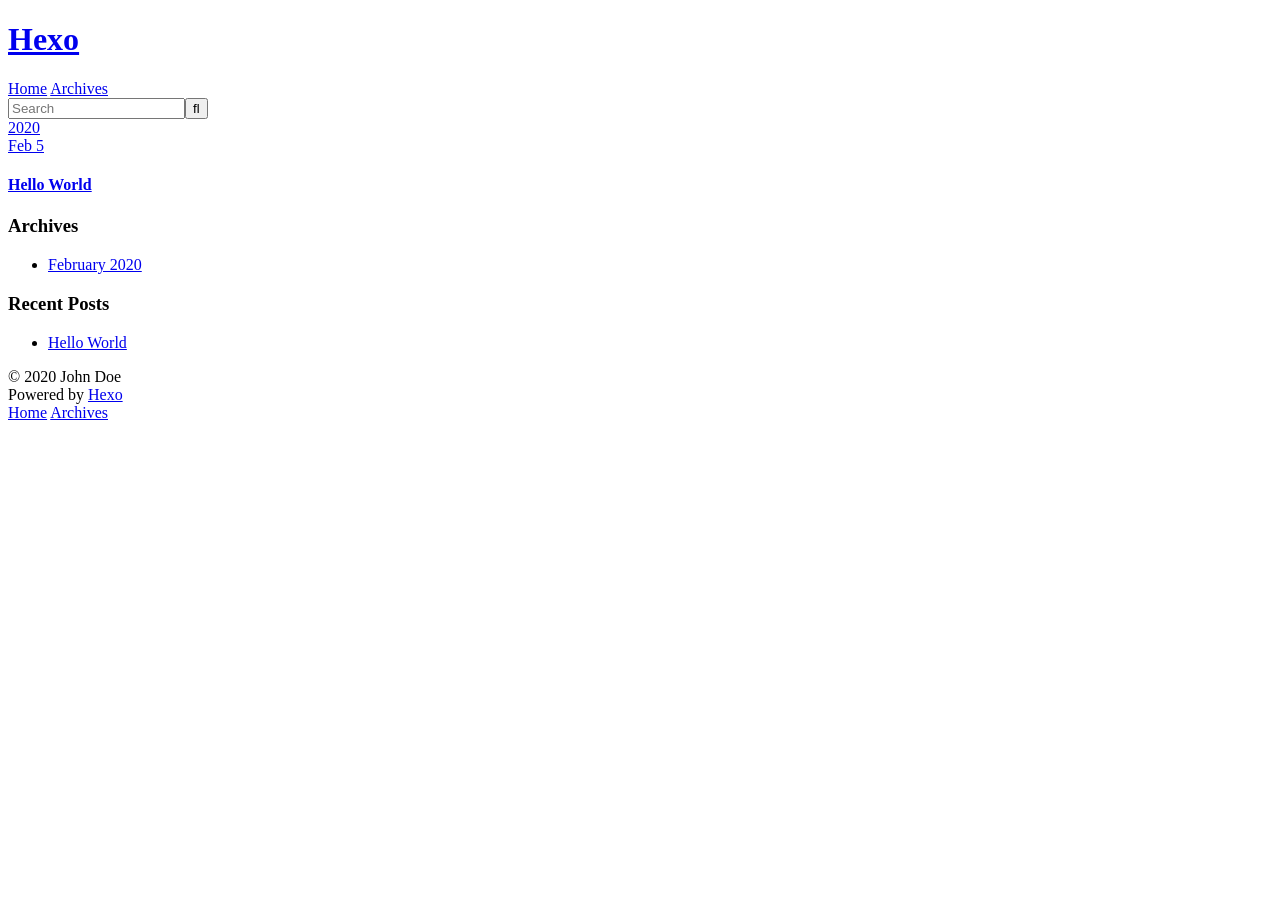
==== archives/index.html @ 66098f7b "Site updated: 2020-02-05 17:33:13" ====
<!DOCTYPE html>
<html>
<head>
  <meta charset="utf-8">
  

  
  <title>Archives | Hexo</title>
  <meta name="viewport" content="width=device-width, initial-scale=1, maximum-scale=1">
  <meta property="og:type" content="website">
<meta property="og:title" content="Hexo">
<meta property="og:url" content="http://yoursite.com/archives/index.html">
<meta property="og:site_name" content="Hexo">
<meta property="og:locale" content="en_US">
<meta property="article:author" content="John Doe">
<meta name="twitter:card" content="summary">
  
    <link rel="alternate" href="/atom.xml" title="Hexo" type="application/atom+xml">
  
  
    <link rel="icon" href="/favicon.png">
  
  
    <link href="//fonts.googleapis.com/css?family=Source+Code+Pro" rel="stylesheet" type="text/css">
  
  
<link rel="stylesheet" href="/css/style.css">

<meta name="generator" content="Hexo 4.2.0"></head>

<body>
  <div id="container">
    <div id="wrap">
      <header id="header">
  <div id="banner"></div>
  <div id="header-outer" class="outer">
    <div id="header-title" class="inner">
      <h1 id="logo-wrap">
        <a href="/" id="logo">Hexo</a>
      </h1>
      
    </div>
    <div id="header-inner" class="inner">
      <nav id="main-nav">
        <a id="main-nav-toggle" class="nav-icon"></a>
        
          <a class="main-nav-link" href="/">Home</a>
        
          <a class="main-nav-link" href="/archives">Archives</a>
        
      </nav>
      <nav id="sub-nav">
        
          <a id="nav-rss-link" class="nav-icon" href="/atom.xml" title="RSS Feed"></a>
        
        <a id="nav-search-btn" class="nav-icon" title="Search"></a>
      </nav>
      <div id="search-form-wrap">
        <form action="//google.com/search" method="get" accept-charset="UTF-8" class="search-form"><input type="search" name="q" class="search-form-input" placeholder="Search"><button type="submit" class="search-form-submit">&#xF002;</button><input type="hidden" name="sitesearch" value="http://yoursite.com"></form>
      </div>
    </div>
  </div>
</header>
      <div class="outer">
        <section id="main">
  
  
    
    
      
      
      <section class="archives-wrap">
        <div class="archive-year-wrap">
          <a href="/archives/2020" class="archive-year">2020</a>
        </div>
        <div class="archives">
    
    <article class="archive-article archive-type-post">
  <div class="archive-article-inner">
    <header class="archive-article-header">
      <a href="/2020/02/05/hello-world/" class="archive-article-date">
  <time datetime="2020-02-05T09:27:51.643Z" itemprop="datePublished">Feb 5</time>
</a>
      
  
    <h1 itemprop="name">
      <a class="archive-article-title" href="/2020/02/05/hello-world/">Hello World</a>
    </h1>
  

    </header>
  </div>
</article>
  
  
    </div></section>
  


</section>
        
          <aside id="sidebar">
  
    

  
    

  
    
  
    
  <div class="widget-wrap">
    <h3 class="widget-title">Archives</h3>
    <div class="widget">
      <ul class="archive-list"><li class="archive-list-item"><a class="archive-list-link" href="/archives/2020/02/">February 2020</a></li></ul>
    </div>
  </div>


  
    
  <div class="widget-wrap">
    <h3 class="widget-title">Recent Posts</h3>
    <div class="widget">
      <ul>
        
          <li>
            <a href="/2020/02/05/hello-world/">Hello World</a>
          </li>
        
      </ul>
    </div>
  </div>

  
</aside>
        
      </div>
      <footer id="footer">
  
  <div class="outer">
    <div id="footer-info" class="inner">
      &copy; 2020 John Doe<br>
      Powered by <a href="http://hexo.io/" target="_blank">Hexo</a>
    </div>
  </div>
</footer>
    </div>
    <nav id="mobile-nav">
  
    <a href="/" class="mobile-nav-link">Home</a>
  
    <a href="/archives" class="mobile-nav-link">Archives</a>
  
</nav>
    

<script src="//ajax.googleapis.com/ajax/libs/jquery/2.0.3/jquery.min.js"></script>


  
<link rel="stylesheet" href="/fancybox/jquery.fancybox.css">

  
<script src="/fancybox/jquery.fancybox.pack.js"></script>




<script src="/js/script.js"></script>




  </div>
</body>
</html>
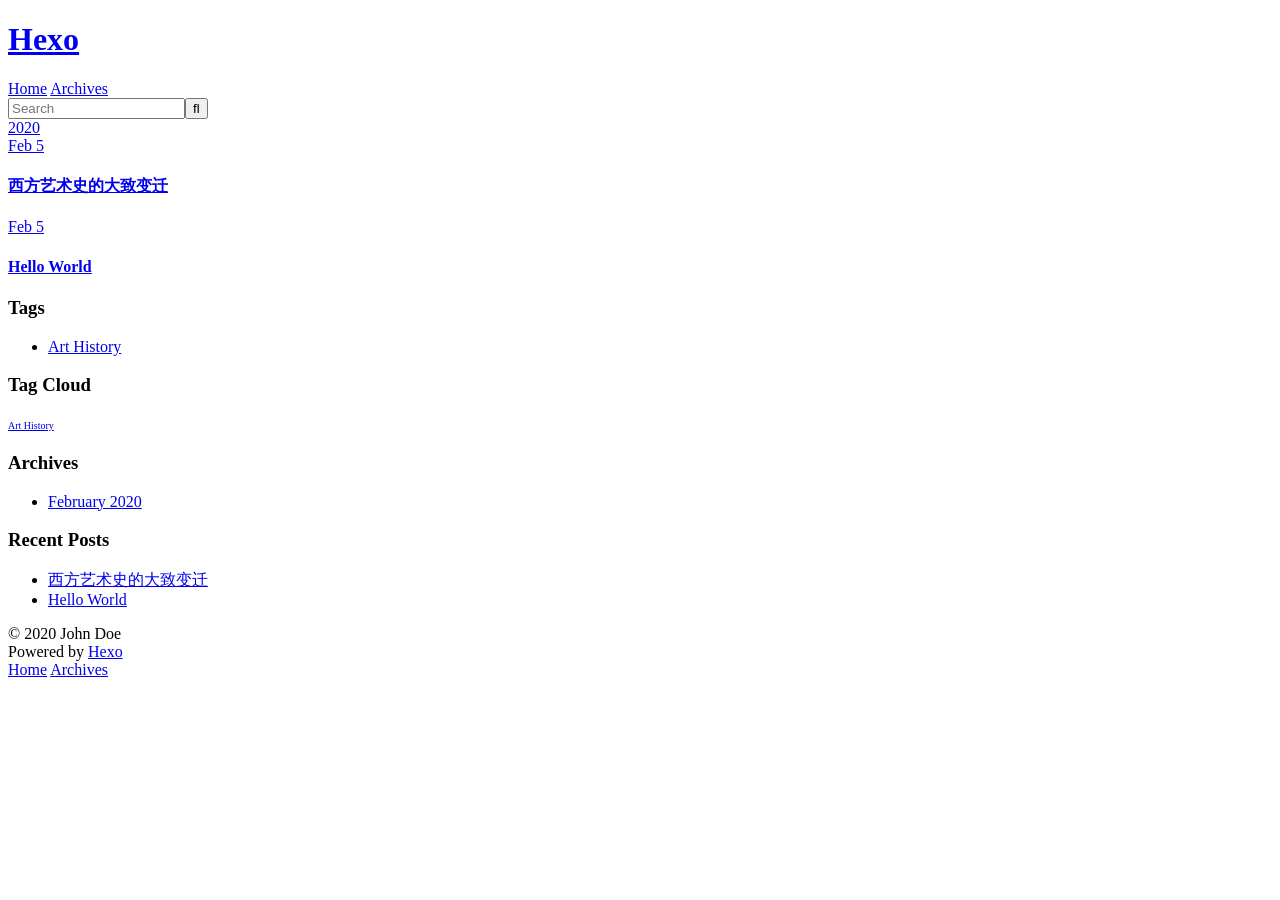
==== commit d9cea39e: "Site updated: 2020-02-05 18:09:44" ====
--- a/archives/index.html
+++ b/archives/index.html
@@ -78,6 +78,25 @@
     <article class="archive-article archive-type-post">
   <div class="archive-article-inner">
     <header class="archive-article-header">
+      <a href="/2020/02/05/%E8%A5%BF%E6%96%B9%E8%89%BA%E6%9C%AF%E5%8F%B2%E7%9A%84%E5%A4%A7%E8%87%B4%E5%8F%98%E8%BF%81/" class="archive-article-date">
+  <time datetime="2020-02-05T09:46:42.000Z" itemprop="datePublished">Feb 5</time>
+</a>
+      
+  
+    <h1 itemprop="name">
+      <a class="archive-article-title" href="/2020/02/05/%E8%A5%BF%E6%96%B9%E8%89%BA%E6%9C%AF%E5%8F%B2%E7%9A%84%E5%A4%A7%E8%87%B4%E5%8F%98%E8%BF%81/">西方艺术史的大致变迁</a>
+    </h1>
+  
+
+    </header>
+  </div>
+</article>
+  
+    
+    
+    <article class="archive-article archive-type-post">
+  <div class="archive-article-inner">
+    <header class="archive-article-header">
       <a href="/2020/02/05/hello-world/" class="archive-article-date">
   <time datetime="2020-02-05T09:27:51.643Z" itemprop="datePublished">Feb 5</time>
 </a>
@@ -105,9 +124,23 @@
 
   
     
-
-  
-    
+  <div class="widget-wrap">
+    <h3 class="widget-title">Tags</h3>
+    <div class="widget">
+      <ul class="tag-list" itemprop="keywords"><li class="tag-list-item"><a class="tag-list-link" href="/tags/Art-History/" rel="tag">Art History</a></li></ul>
+    </div>
+  </div>
+
+
+  
+    
+  <div class="widget-wrap">
+    <h3 class="widget-title">Tag Cloud</h3>
+    <div class="widget tagcloud">
+      <a href="/tags/Art-History/" style="font-size: 10px;">Art History</a>
+    </div>
+  </div>
+
   
     
   <div class="widget-wrap">
@@ -124,6 +157,10 @@
     <h3 class="widget-title">Recent Posts</h3>
     <div class="widget">
       <ul>
+        
+          <li>
+            <a href="/2020/02/05/%E8%A5%BF%E6%96%B9%E8%89%BA%E6%9C%AF%E5%8F%B2%E7%9A%84%E5%A4%A7%E8%87%B4%E5%8F%98%E8%BF%81/">西方艺术史的大致变迁</a>
+          </li>
         
           <li>
             <a href="/2020/02/05/hello-world/">Hello World</a>
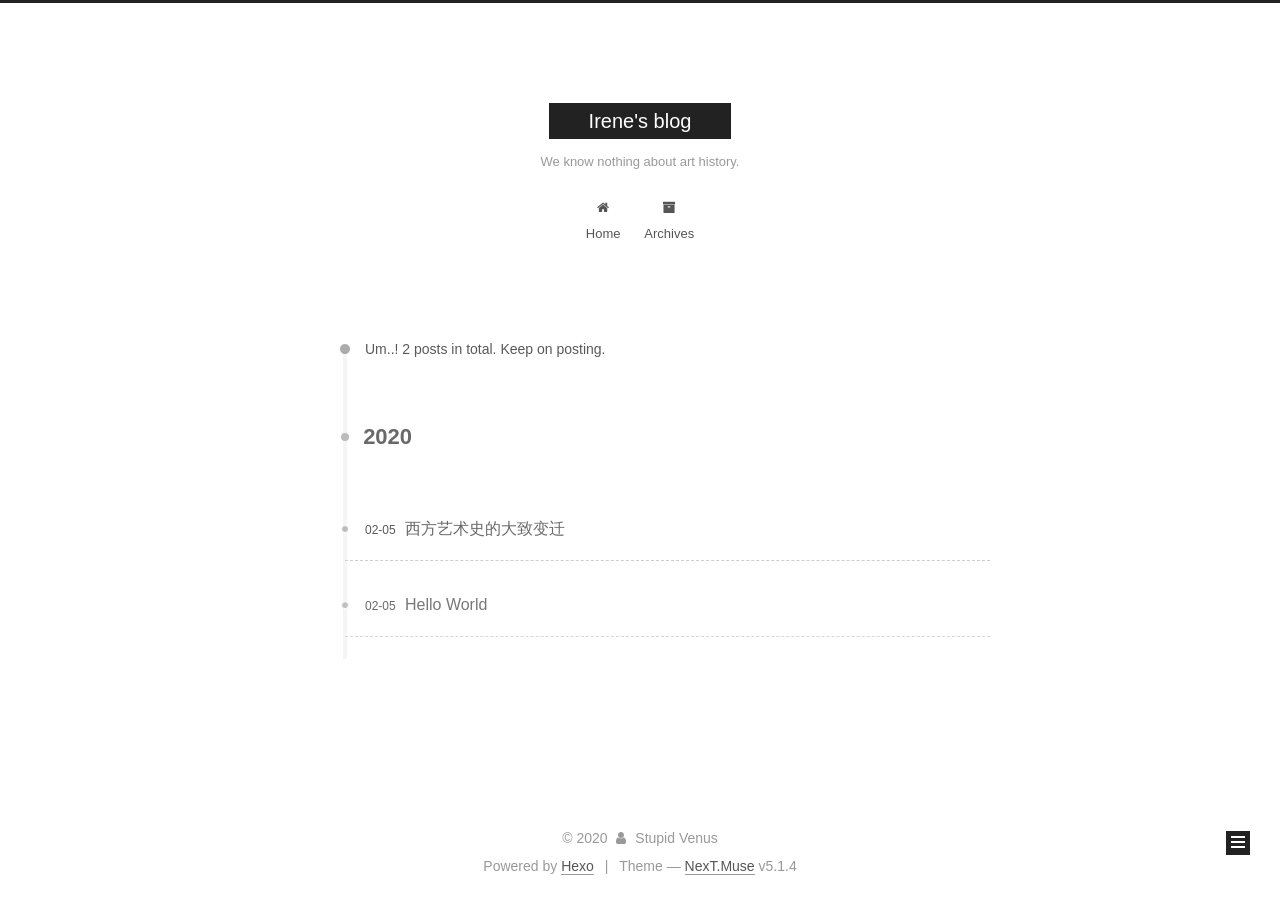
==== commit 764b7df9: "Site updated: 2020-02-06 14:05:04" ====
--- a/archives/index.html
+++ b/archives/index.html
@@ -1,215 +1,601 @@
 <!DOCTYPE html>
-<html>
+
+
+
+  
+
+
+<html class="theme-next muse use-motion" lang="zh-CN">
 <head>
-  <meta charset="utf-8">
-  
-
-  
-  <title>Archives | Hexo</title>
-  <meta name="viewport" content="width=device-width, initial-scale=1, maximum-scale=1">
-  <meta property="og:type" content="website">
-<meta property="og:title" content="Hexo">
+  <meta charset="UTF-8"/>
+<meta http-equiv="X-UA-Compatible" content="IE=edge" />
+<meta name="viewport" content="width=device-width, initial-scale=1, maximum-scale=1"/>
+<meta name="theme-color" content="#222">
+
+
+
+
+
+
+
+
+
+<meta http-equiv="Cache-Control" content="no-transform" />
+<meta http-equiv="Cache-Control" content="no-siteapp" />
+
+
+
+
+
+
+
+
+
+
+
+
+
+
+
+
+  
+  
+  <link href="/lib/fancybox/source/jquery.fancybox.css?v=2.1.5" rel="stylesheet" type="text/css" />
+
+
+
+
+
+
+
+<link href="/lib/font-awesome/css/font-awesome.min.css?v=4.6.2" rel="stylesheet" type="text/css" />
+
+<link href="/css/main.css?v=5.1.4" rel="stylesheet" type="text/css" />
+
+
+  <link rel="apple-touch-icon" sizes="180x180" href="/images/apple-touch-icon-next.png?v=5.1.4">
+
+
+  <link rel="icon" type="image/png" sizes="32x32" href="/images/favicon-32x32-next.png?v=5.1.4">
+
+
+  <link rel="icon" type="image/png" sizes="16x16" href="/images/favicon-16x16-next.png?v=5.1.4">
+
+
+  <link rel="mask-icon" href="/images/logo.svg?v=5.1.4" color="#222">
+
+
+
+
+
+  <meta name="keywords" content="Hexo, NexT" />
+
+
+
+
+
+
+
+
+
+
+<meta name="description" content="“You think we should sacrifice everything for art, but we can&#39;t.”">
+<meta property="og:type" content="website">
+<meta property="og:title" content="Irene&#39;s blog">
 <meta property="og:url" content="http://yoursite.com/archives/index.html">
-<meta property="og:site_name" content="Hexo">
-<meta property="og:locale" content="en_US">
-<meta property="article:author" content="John Doe">
+<meta property="og:site_name" content="Irene&#39;s blog">
+<meta property="og:description" content="“You think we should sacrifice everything for art, but we can&#39;t.”">
+<meta property="og:locale" content="zh_CN">
+<meta property="article:author" content="Stupid Venus">
+<meta property="article:tag" content="art history">
+<meta property="article:tag" content="art">
 <meta name="twitter:card" content="summary">
-  
-    <link rel="alternate" href="/atom.xml" title="Hexo" type="application/atom+xml">
-  
-  
-    <link rel="icon" href="/favicon.png">
-  
-  
-    <link href="//fonts.googleapis.com/css?family=Source+Code+Pro" rel="stylesheet" type="text/css">
-  
-  
-<link rel="stylesheet" href="/css/style.css">
+
+
+
+<script type="text/javascript" id="hexo.configurations">
+  var NexT = window.NexT || {};
+  var CONFIG = {
+    root: '/',
+    scheme: 'Muse',
+    version: '5.1.4',
+    sidebar: {"position":"left","display":"post","offset":12,"b2t":false,"scrollpercent":false,"onmobile":false},
+    fancybox: true,
+    tabs: true,
+    motion: {"enable":true,"async":false,"transition":{"post_block":"fadeIn","post_header":"slideDownIn","post_body":"slideDownIn","coll_header":"slideLeftIn","sidebar":"slideUpIn"}},
+    duoshuo: {
+      userId: '0',
+      author: 'Author'
+    },
+    algolia: {
+      applicationID: '',
+      apiKey: '',
+      indexName: '',
+      hits: {"per_page":10},
+      labels: {"input_placeholder":"Search for Posts","hits_empty":"We didn't find any results for the search: ${query}","hits_stats":"${hits} results found in ${time} ms"}
+    }
+  };
+</script>
+
+
+
+  <link rel="canonical" href="http://yoursite.com/archives/"/>
+
+
+
+
+
+  <title>Archive | Irene's blog</title>
+  
+
+
+
+
+
+
+
 
 <meta name="generator" content="Hexo 4.2.0"></head>
 
-<body>
-  <div id="container">
-    <div id="wrap">
-      <header id="header">
-  <div id="banner"></div>
-  <div id="header-outer" class="outer">
-    <div id="header-title" class="inner">
-      <h1 id="logo-wrap">
-        <a href="/" id="logo">Hexo</a>
-      </h1>
-      
+<body itemscope itemtype="http://schema.org/WebPage" lang="zh-CN">
+
+  
+  
+    
+  
+
+  <div class="container sidebar-position-left page-archive">
+    <div class="headband"></div>
+
+    <header id="header" class="header" itemscope itemtype="http://schema.org/WPHeader">
+      <div class="header-inner"><div class="site-brand-wrapper">
+  <div class="site-meta ">
+    
+
+    <div class="custom-logo-site-title">
+      <a href="/"  class="brand" rel="start">
+        <span class="logo-line-before"><i></i></span>
+        <span class="site-title">Irene's blog</span>
+        <span class="logo-line-after"><i></i></span>
+      </a>
     </div>
-    <div id="header-inner" class="inner">
-      <nav id="main-nav">
-        <a id="main-nav-toggle" class="nav-icon"></a>
-        
-          <a class="main-nav-link" href="/">Home</a>
-        
-          <a class="main-nav-link" href="/archives">Archives</a>
-        
-      </nav>
-      <nav id="sub-nav">
-        
-          <a id="nav-rss-link" class="nav-icon" href="/atom.xml" title="RSS Feed"></a>
-        
-        <a id="nav-search-btn" class="nav-icon" title="Search"></a>
-      </nav>
-      <div id="search-form-wrap">
-        <form action="//google.com/search" method="get" accept-charset="UTF-8" class="search-form"><input type="search" name="q" class="search-form-input" placeholder="Search"><button type="submit" class="search-form-submit">&#xF002;</button><input type="hidden" name="sitesearch" value="http://yoursite.com"></form>
+      
+        <p class="site-subtitle">We know nothing about art history.</p>
+      
+  </div>
+
+  <div class="site-nav-toggle">
+    <button>
+      <span class="btn-bar"></span>
+      <span class="btn-bar"></span>
+      <span class="btn-bar"></span>
+    </button>
+  </div>
+</div>
+
+<nav class="site-nav">
+  
+
+  
+    <ul id="menu" class="menu">
+      
+        
+        <li class="menu-item menu-item-home">
+          <a href="/%20" rel="section">
+            
+              <i class="menu-item-icon fa fa-fw fa-home"></i> <br />
+            
+            Home
+          </a>
+        </li>
+      
+        
+        <li class="menu-item menu-item-archives">
+          <a href="/archives/%20" rel="section">
+            
+              <i class="menu-item-icon fa fa-fw fa-archive"></i> <br />
+            
+            Archives
+          </a>
+        </li>
+      
+
+      
+    </ul>
+  
+
+  
+</nav>
+
+
+
+ </div>
+    </header>
+
+    <main id="main" class="main">
+      <div class="main-inner">
+        <div class="content-wrap">
+          <div id="content" class="content">
+            
+
+  
+  
+  
+  <div class="post-block archive">
+    <div id="posts" class="posts-collapse">
+      <span class="archive-move-on"></span>
+
+      <span class="archive-page-counter">
+        
+        
+        
+          
+        
+        Um..! 2 posts in total. Keep on posting.
+      </span>
+
+      
+
+        
+        
+        
+
+        
+          
+          <div class="collection-title">
+            <h1 class="archive-year" id="archive-year-2020">2020</h1>
+          </div>
+        
+        
+
+        
+
+  <article class="post post-type-normal" itemscope itemtype="http://schema.org/Article">
+    <header class="post-header">
+
+      <h2 class="post-title">
+        
+            <a class="post-title-link" href="/2020/02/05/%E8%A5%BF%E6%96%B9%E8%89%BA%E6%9C%AF%E5%8F%B2%E7%9A%84%E5%A4%A7%E8%87%B4%E5%8F%98%E8%BF%81/" itemprop="url">
+              
+                <span itemprop="name">西方艺术史的大致变迁</span>
+              
+            </a>
+        
+      </h2>
+
+      <div class="post-meta">
+        <time class="post-time" itemprop="dateCreated"
+              datetime="2020-02-05T17:46:42+08:00"
+              content="2020-02-05" >
+          02-05
+        </time>
       </div>
+
+    </header>
+  </article>
+
+
+
+      
+
+        
+        
+        
+
+        
+        
+
+        
+
+  <article class="post post-type-normal" itemscope itemtype="http://schema.org/Article">
+    <header class="post-header">
+
+      <h2 class="post-title">
+        
+            <a class="post-title-link" href="/2020/02/05/hello-world/" itemprop="url">
+              
+                <span itemprop="name">Hello World</span>
+              
+            </a>
+        
+      </h2>
+
+      <div class="post-meta">
+        <time class="post-time" itemprop="dateCreated"
+              datetime="2020-02-05T17:27:51+08:00"
+              content="2020-02-05" >
+          02-05
+        </time>
+      </div>
+
+    </header>
+  </article>
+
+
+
+      
+
     </div>
   </div>
-</header>
-      <div class="outer">
-        <section id="main">
-  
-  
-    
-    
-      
-      
-      <section class="archives-wrap">
-        <div class="archive-year-wrap">
-          <a href="/archives/2020" class="archive-year">2020</a>
+  
+  
+  
+
+  
+
+
+
+          </div>
+          
+
+
+          
+
         </div>
-        <div class="archives">
-    
-    <article class="archive-article archive-type-post">
-  <div class="archive-article-inner">
-    <header class="archive-article-header">
-      <a href="/2020/02/05/%E8%A5%BF%E6%96%B9%E8%89%BA%E6%9C%AF%E5%8F%B2%E7%9A%84%E5%A4%A7%E8%87%B4%E5%8F%98%E8%BF%81/" class="archive-article-date">
-  <time datetime="2020-02-05T09:46:42.000Z" itemprop="datePublished">Feb 5</time>
-</a>
-      
-  
-    <h1 itemprop="name">
-      <a class="archive-article-title" href="/2020/02/05/%E8%A5%BF%E6%96%B9%E8%89%BA%E6%9C%AF%E5%8F%B2%E7%9A%84%E5%A4%A7%E8%87%B4%E5%8F%98%E8%BF%81/">西方艺术史的大致变迁</a>
-    </h1>
-  
-
-    </header>
-  </div>
-</article>
-  
-    
-    
-    <article class="archive-article archive-type-post">
-  <div class="archive-article-inner">
-    <header class="archive-article-header">
-      <a href="/2020/02/05/hello-world/" class="archive-article-date">
-  <time datetime="2020-02-05T09:27:51.643Z" itemprop="datePublished">Feb 5</time>
-</a>
-      
-  
-    <h1 itemprop="name">
-      <a class="archive-article-title" href="/2020/02/05/hello-world/">Hello World</a>
-    </h1>
-  
-
-    </header>
-  </div>
-</article>
-  
-  
-    </div></section>
-  
-
-
-</section>
-        
-          <aside id="sidebar">
-  
-    
-
-  
-    
-  <div class="widget-wrap">
-    <h3 class="widget-title">Tags</h3>
-    <div class="widget">
-      <ul class="tag-list" itemprop="keywords"><li class="tag-list-item"><a class="tag-list-link" href="/tags/Art-History/" rel="tag">Art History</a></li></ul>
+        
+          
+  
+  <div class="sidebar-toggle">
+    <div class="sidebar-toggle-line-wrap">
+      <span class="sidebar-toggle-line sidebar-toggle-line-first"></span>
+      <span class="sidebar-toggle-line sidebar-toggle-line-middle"></span>
+      <span class="sidebar-toggle-line sidebar-toggle-line-last"></span>
     </div>
   </div>
 
-
-  
+  <aside id="sidebar" class="sidebar">
     
-  <div class="widget-wrap">
-    <h3 class="widget-title">Tag Cloud</h3>
-    <div class="widget tagcloud">
-      <a href="/tags/Art-History/" style="font-size: 10px;">Art History</a>
+    <div class="sidebar-inner">
+
+      
+
+      
+
+      <section class="site-overview-wrap sidebar-panel sidebar-panel-active">
+        <div class="site-overview">
+          <div class="site-author motion-element" itemprop="author" itemscope itemtype="http://schema.org/Person">
+            
+              <p class="site-author-name" itemprop="name">Stupid Venus</p>
+              <p class="site-description motion-element" itemprop="description">“You think we should sacrifice everything for art, but we can't.”</p>
+          </div>
+
+          <nav class="site-state motion-element">
+
+            
+              <div class="site-state-item site-state-posts">
+              
+                <a href="/archives/%20%7C%7C%20archive">
+              
+                  <span class="site-state-item-count">2</span>
+                  <span class="site-state-item-name">posts</span>
+                </a>
+              </div>
+            
+
+            
+
+            
+              
+              
+              <div class="site-state-item site-state-tags">
+                
+                  <span class="site-state-item-count">1</span>
+                  <span class="site-state-item-name">tags</span>
+                
+              </div>
+            
+
+          </nav>
+
+          
+
+          
+
+          
+          
+
+          
+          
+
+          
+
+        </div>
+      </section>
+
+      
+
+      
+
     </div>
+  </aside>
+
+
+        
+      </div>
+    </main>
+
+    <footer id="footer" class="footer">
+      <div class="footer-inner">
+        <div class="copyright">&copy; <span itemprop="copyrightYear">2020</span>
+  <span class="with-love">
+    <i class="fa fa-user"></i>
+  </span>
+  <span class="author" itemprop="copyrightHolder">Stupid Venus</span>
+
+  
+</div>
+
+
+  <div class="powered-by">Powered by <a class="theme-link" target="_blank" href="https://hexo.io">Hexo</a></div>
+
+
+
+  <span class="post-meta-divider">|</span>
+
+
+
+  <div class="theme-info">Theme &mdash; <a class="theme-link" target="_blank" href="https://github.com/iissnan/hexo-theme-next">NexT.Muse</a> v5.1.4</div>
+
+
+
+
+        
+
+
+
+
+
+
+
+        
+      </div>
+    </footer>
+
+    
+      <div class="back-to-top">
+        <i class="fa fa-arrow-up"></i>
+        
+      </div>
+    
+
+    
+
   </div>
 
   
-    
-  <div class="widget-wrap">
-    <h3 class="widget-title">Archives</h3>
-    <div class="widget">
-      <ul class="archive-list"><li class="archive-list-item"><a class="archive-list-link" href="/archives/2020/02/">February 2020</a></li></ul>
-    </div>
-  </div>
-
-
-  
-    
-  <div class="widget-wrap">
-    <h3 class="widget-title">Recent Posts</h3>
-    <div class="widget">
-      <ul>
-        
-          <li>
-            <a href="/2020/02/05/%E8%A5%BF%E6%96%B9%E8%89%BA%E6%9C%AF%E5%8F%B2%E7%9A%84%E5%A4%A7%E8%87%B4%E5%8F%98%E8%BF%81/">西方艺术史的大致变迁</a>
-          </li>
-        
-          <li>
-            <a href="/2020/02/05/hello-world/">Hello World</a>
-          </li>
-        
-      </ul>
-    </div>
-  </div>
-
-  
-</aside>
-        
-      </div>
-      <footer id="footer">
-  
-  <div class="outer">
-    <div id="footer-info" class="inner">
-      &copy; 2020 John Doe<br>
-      Powered by <a href="http://hexo.io/" target="_blank">Hexo</a>
-    </div>
-  </div>
-</footer>
-    </div>
-    <nav id="mobile-nav">
-  
-    <a href="/" class="mobile-nav-link">Home</a>
-  
-    <a href="/archives" class="mobile-nav-link">Archives</a>
-  
-</nav>
-    
-
-<script src="//ajax.googleapis.com/ajax/libs/jquery/2.0.3/jquery.min.js"></script>
-
-
-  
-<link rel="stylesheet" href="/fancybox/jquery.fancybox.css">
-
-  
-<script src="/fancybox/jquery.fancybox.pack.js"></script>
-
-
-
-
-<script src="/js/script.js"></script>
-
-
-
-
-  </div>
+
+<script type="text/javascript">
+  if (Object.prototype.toString.call(window.Promise) !== '[object Function]') {
+    window.Promise = null;
+  }
+</script>
+
+
+
+
+
+
+
+
+
+  
+
+
+
+
+
+
+
+
+
+
+
+
+  
+  
+    <script type="text/javascript" src="/lib/jquery/index.js?v=2.1.3"></script>
+  
+
+  
+  
+    <script type="text/javascript" src="/lib/fastclick/lib/fastclick.min.js?v=1.0.6"></script>
+  
+
+  
+  
+    <script type="text/javascript" src="/lib/jquery_lazyload/jquery.lazyload.js?v=1.9.7"></script>
+  
+
+  
+  
+    <script type="text/javascript" src="/lib/velocity/velocity.min.js?v=1.2.1"></script>
+  
+
+  
+  
+    <script type="text/javascript" src="/lib/velocity/velocity.ui.min.js?v=1.2.1"></script>
+  
+
+  
+  
+    <script type="text/javascript" src="/lib/fancybox/source/jquery.fancybox.pack.js?v=2.1.5"></script>
+  
+
+
+  
+
+
+  <script type="text/javascript" src="/js/src/utils.js?v=5.1.4"></script>
+
+  <script type="text/javascript" src="/js/src/motion.js?v=5.1.4"></script>
+
+
+
+  
+  
+
+  
+
+  
+
+
+  <script type="text/javascript" src="/js/src/bootstrap.js?v=5.1.4"></script>
+
+
+
+  
+
+
+  
+
+
+
+
+	
+
+
+
+
+
+  
+
+
+
+
+
+  
+
+
+
+
+
+
+
+
+
+
+
+
+  
+
+
+
+
+
+  
+
+  
+
+  
+
+  
+  
+
+  
+
+  
+
+  
+
 </body>
-</html>+</html>
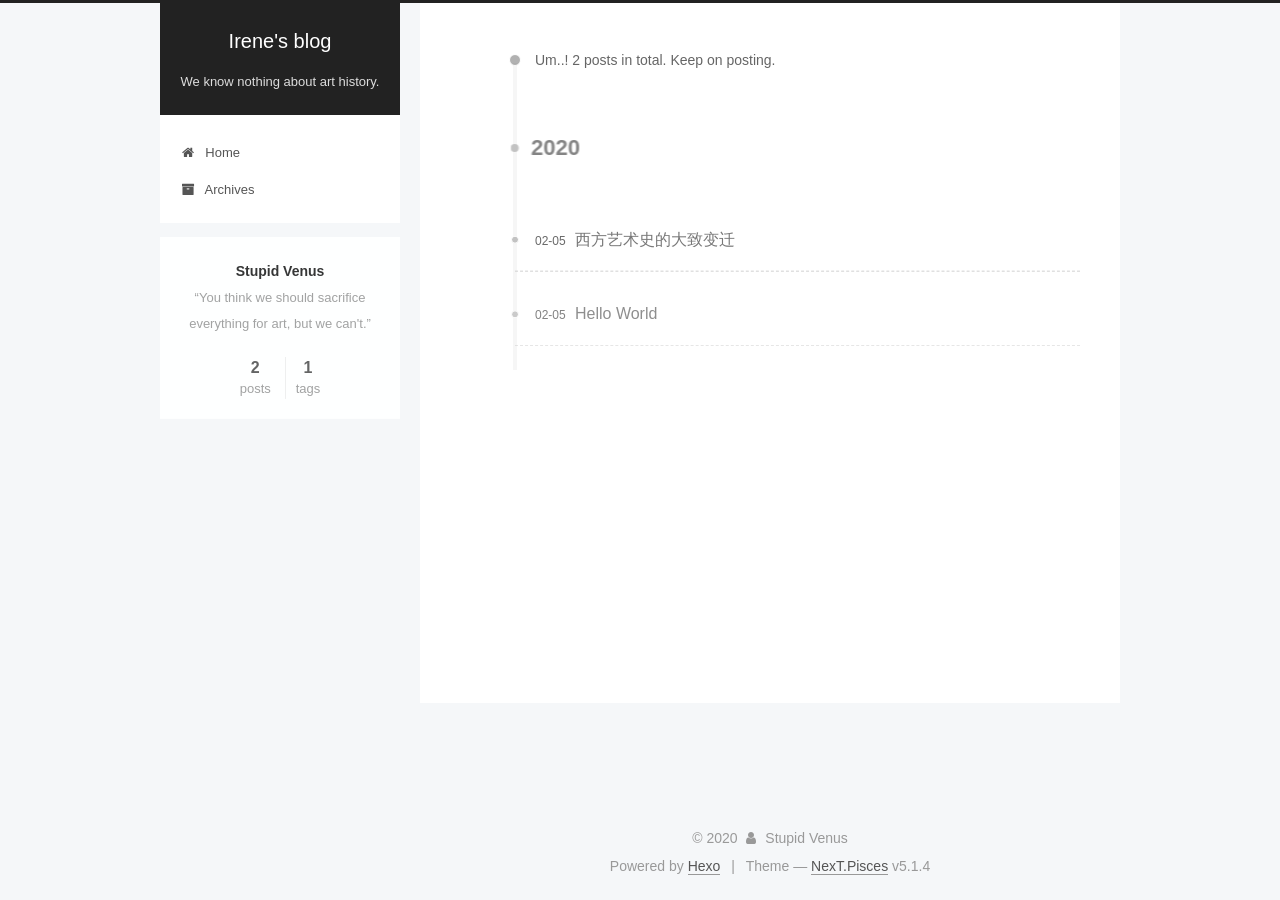
==== commit 0d6f87a5: "Site updated: 2020-02-06 14:20:41" ====
--- a/archives/index.html
+++ b/archives/index.html
@@ -5,7 +5,7 @@
   
 
 
-<html class="theme-next muse use-motion" lang="zh-CN">
+<html class="theme-next pisces use-motion" lang="zh-CN">
 <head>
   <meta charset="UTF-8"/>
 <meta http-equiv="X-UA-Compatible" content="IE=edge" />
@@ -97,7 +97,7 @@
   var NexT = window.NexT || {};
   var CONFIG = {
     root: '/',
-    scheme: 'Muse',
+    scheme: 'Pisces',
     version: '5.1.4',
     sidebar: {"position":"left","display":"post","offset":12,"b2t":false,"scrollpercent":false,"onmobile":false},
     fancybox: true,
@@ -434,7 +434,7 @@
 
 
 
-  <div class="theme-info">Theme &mdash; <a class="theme-link" target="_blank" href="https://github.com/iissnan/hexo-theme-next">NexT.Muse</a> v5.1.4</div>
+  <div class="theme-info">Theme &mdash; <a class="theme-link" target="_blank" href="https://github.com/iissnan/hexo-theme-next">NexT.Pisces</a> v5.1.4</div>
 
 
 
@@ -534,6 +534,13 @@
   
   
 
+
+  <script type="text/javascript" src="/js/src/affix.js?v=5.1.4"></script>
+
+  <script type="text/javascript" src="/js/src/schemes/pisces.js?v=5.1.4"></script>
+
+
+
   
 
   
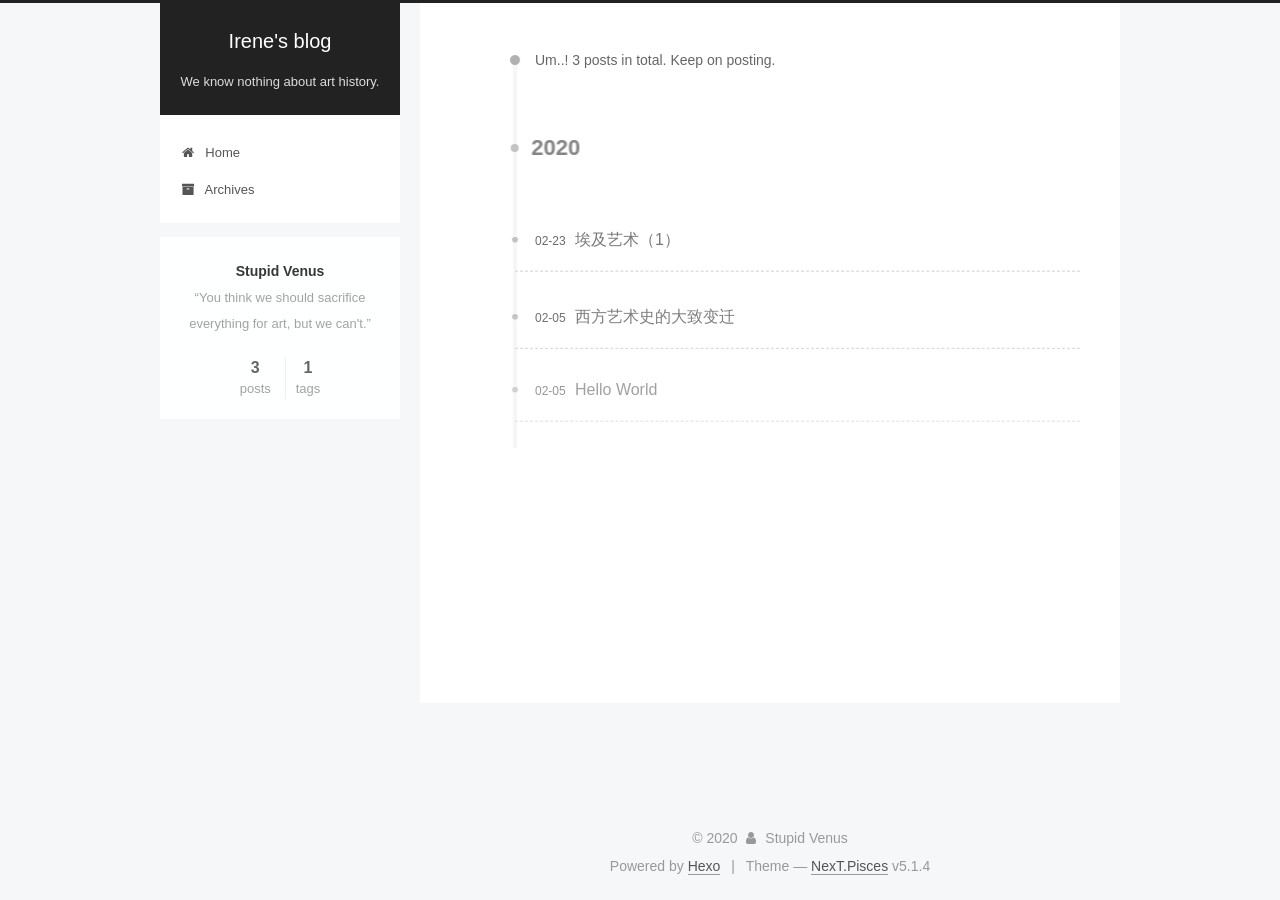
==== commit e67c2dc7: "Site updated: 2020-02-23 18:37:33" ====
--- a/archives/index.html
+++ b/archives/index.html
@@ -231,7 +231,7 @@
         
           
         
-        Um..! 2 posts in total. Keep on posting.
+        Um..! 3 posts in total. Keep on posting.
       </span>
 
       
@@ -245,6 +245,43 @@
           <div class="collection-title">
             <h1 class="archive-year" id="archive-year-2020">2020</h1>
           </div>
+        
+        
+
+        
+
+  <article class="post post-type-normal" itemscope itemtype="http://schema.org/Article">
+    <header class="post-header">
+
+      <h2 class="post-title">
+        
+            <a class="post-title-link" href="/2020/02/23/%E5%9F%83%E5%8F%8A%E8%89%BA%E6%9C%AF%EF%BC%881%EF%BC%89/" itemprop="url">
+              
+                <span itemprop="name">埃及艺术（1）</span>
+              
+            </a>
+        
+      </h2>
+
+      <div class="post-meta">
+        <time class="post-time" itemprop="dateCreated"
+              datetime="2020-02-23T18:27:07+08:00"
+              content="2020-02-23" >
+          02-23
+        </time>
+      </div>
+
+    </header>
+  </article>
+
+
+
+      
+
+        
+        
+        
+
         
         
 
@@ -366,7 +403,7 @@
               
                 <a href="/archives/%20%7C%7C%20archive">
               
-                  <span class="site-state-item-count">2</span>
+                  <span class="site-state-item-count">3</span>
                   <span class="site-state-item-name">posts</span>
                 </a>
               </div>
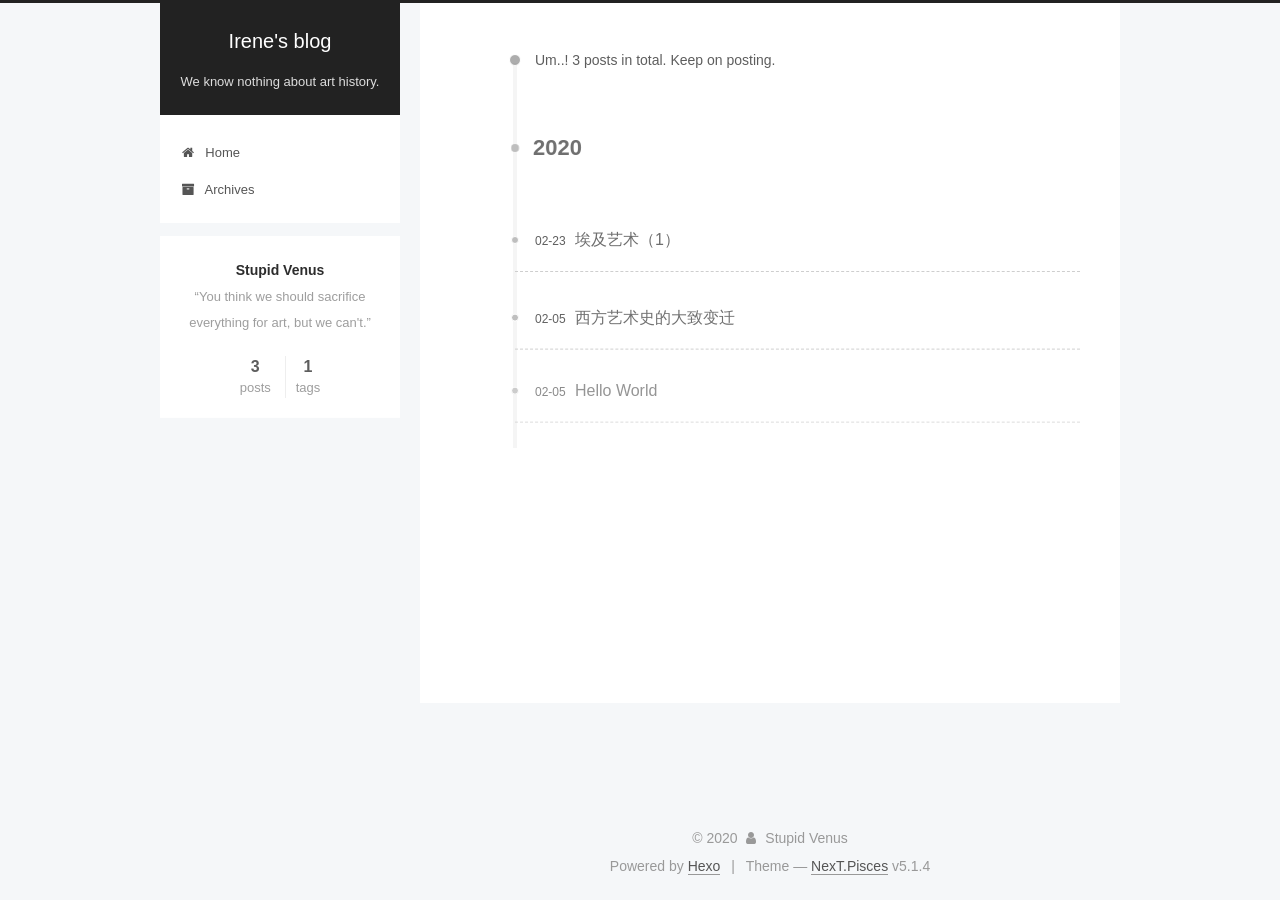
==== commit af5ae668: "Site updated: 2020-02-23 18:54:41" ====
--- a/archives/index.html
+++ b/archives/index.html
@@ -265,7 +265,7 @@
 
       <div class="post-meta">
         <time class="post-time" itemprop="dateCreated"
-              datetime="2020-02-23T18:27:07+08:00"
+              datetime="2020-02-23T18:49:56+08:00"
               content="2020-02-23" >
           02-23
         </time>
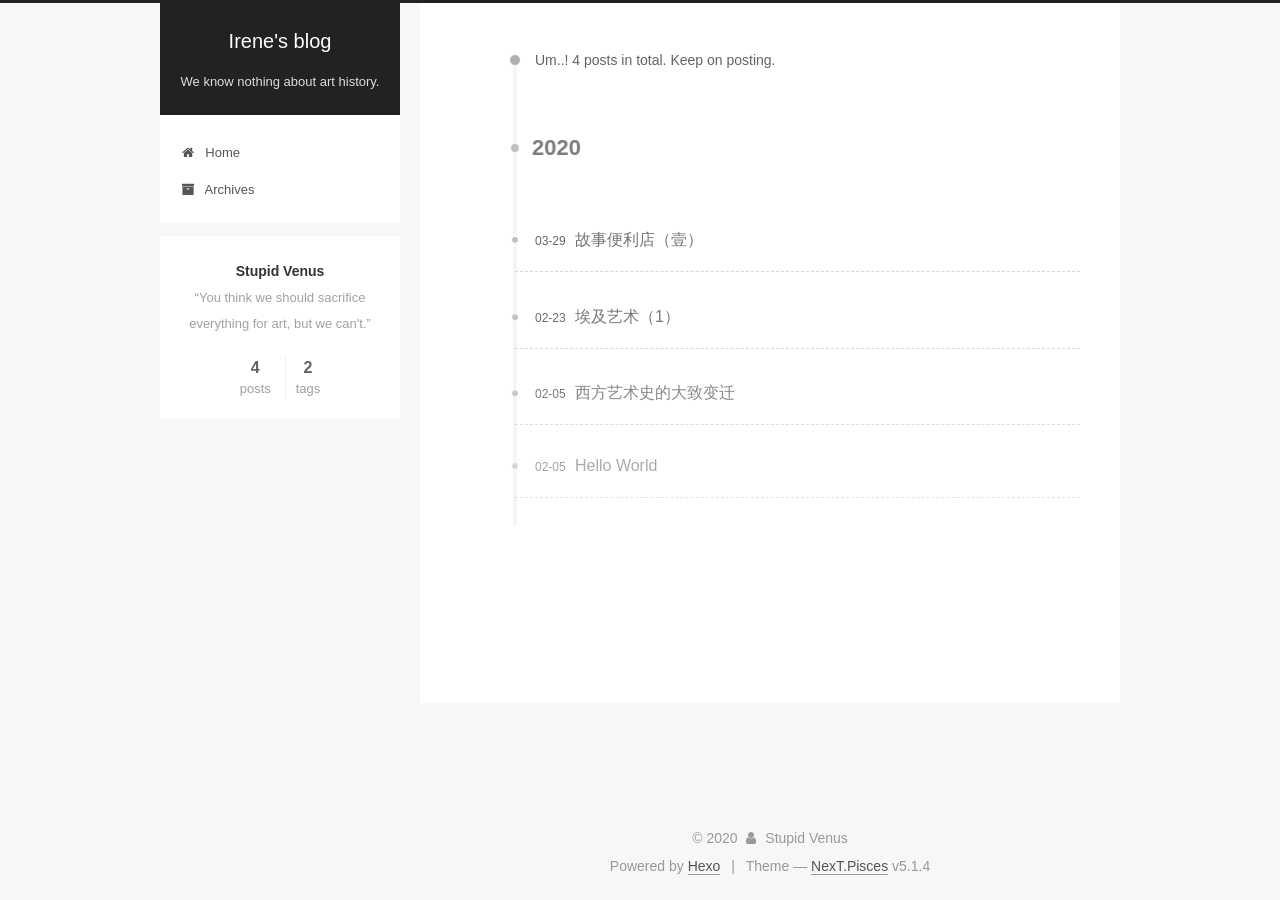
==== commit a520eef5: "Site updated: 2020-03-29 16:06:37" ====
--- a/archives/index.html
+++ b/archives/index.html
@@ -231,7 +231,7 @@
         
           
         
-        Um..! 3 posts in total. Keep on posting.
+        Um..! 4 posts in total. Keep on posting.
       </span>
 
       
@@ -245,6 +245,43 @@
           <div class="collection-title">
             <h1 class="archive-year" id="archive-year-2020">2020</h1>
           </div>
+        
+        
+
+        
+
+  <article class="post post-type-normal" itemscope itemtype="http://schema.org/Article">
+    <header class="post-header">
+
+      <h2 class="post-title">
+        
+            <a class="post-title-link" href="/2020/03/29/%E6%95%85%E4%BA%8B%E4%BE%BF%E5%88%A9%E5%BA%97-%E5%A3%B9/" itemprop="url">
+              
+                <span itemprop="name">故事便利店（壹）</span>
+              
+            </a>
+        
+      </h2>
+
+      <div class="post-meta">
+        <time class="post-time" itemprop="dateCreated"
+              datetime="2020-03-29T15:59:37+08:00"
+              content="2020-03-29" >
+          03-29
+        </time>
+      </div>
+
+    </header>
+  </article>
+
+
+
+      
+
+        
+        
+        
+
         
         
 
@@ -403,7 +440,7 @@
               
                 <a href="/archives/%20%7C%7C%20archive">
               
-                  <span class="site-state-item-count">3</span>
+                  <span class="site-state-item-count">4</span>
                   <span class="site-state-item-name">posts</span>
                 </a>
               </div>
@@ -416,7 +453,7 @@
               
               <div class="site-state-item site-state-tags">
                 
-                  <span class="site-state-item-count">1</span>
+                  <span class="site-state-item-count">2</span>
                   <span class="site-state-item-name">tags</span>
                 
               </div>
